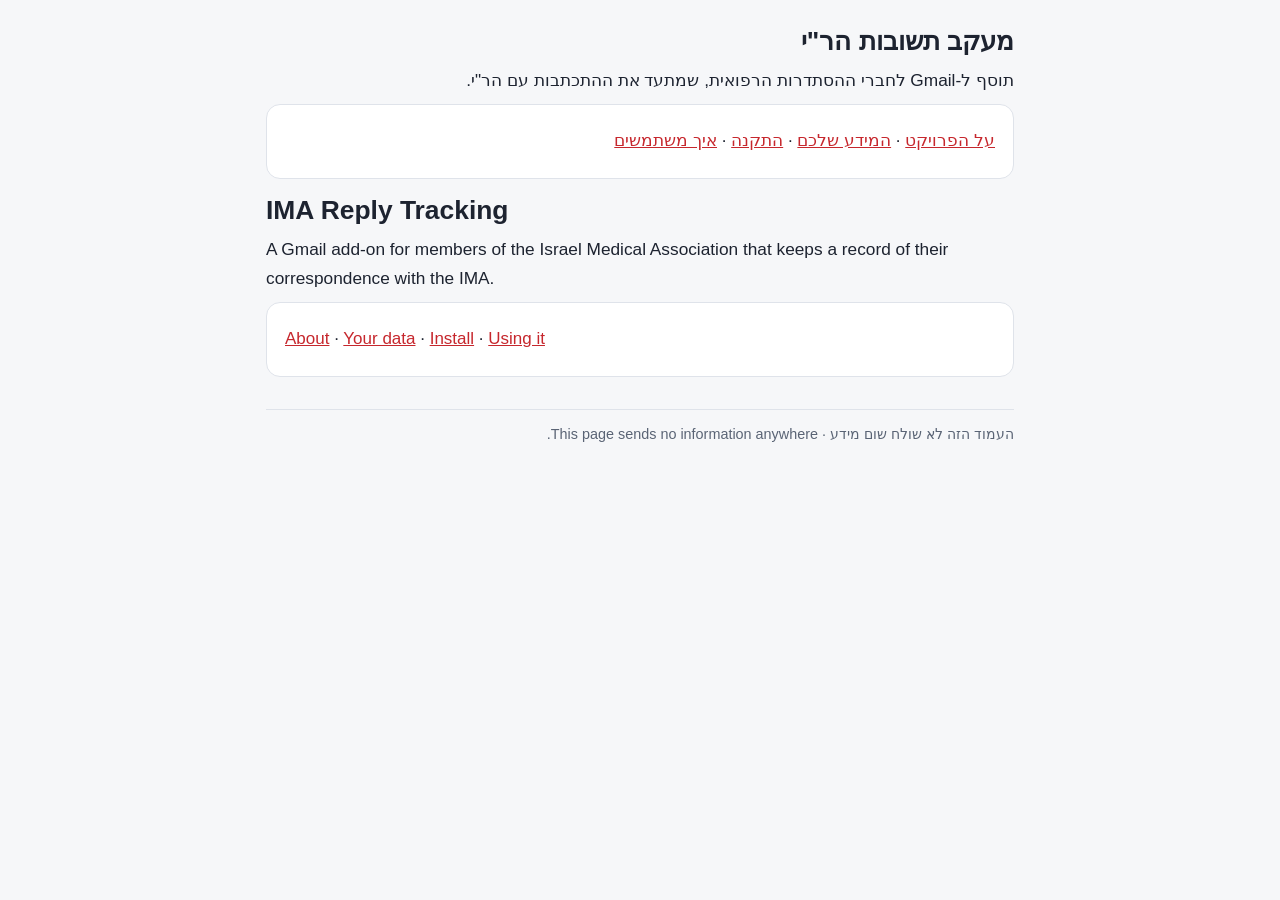
==== install/index.html @ 84684b95 "Release 2: add-on files, installer and member docs" ====
<!doctype html>
<html lang="he" dir="rtl">
<head>
<meta charset="utf-8">
<meta name="viewport" content="width=device-width, initial-scale=1">
<title>מעקב תשובות הר"י · IMA Reply Tracking</title>
<link rel="stylesheet" href="docs.css">
<!-- Landing page of the member docs (plan U3). The manual install steps that used to live here are now in
     he/install.html#manual and en/install.html#manual. -->
</head>
<body>
<main>
  <h1>מעקב תשובות הר"י</h1>
  <p class="lead">תוסף ל-Gmail לחברי ההסתדרות הרפואית, שמתעד את ההתכתבות עם הר"י.</p>
  <div class="card">
    <p><a href="he/about.html">על הפרויקט</a> · <a href="he/data.html">המידע שלכם</a> · <a href="he/install.html">התקנה</a> · <a href="he/guide.html">איך משתמשים</a></p>
  </div>

  <div lang="en" dir="ltr">
    <h1>IMA Reply Tracking</h1>
    <p class="lead">A Gmail add-on for members of the Israel Medical Association that keeps a record of their correspondence with the IMA.</p>
    <div class="card">
      <p><a href="en/about.html">About</a> · <a href="en/data.html">Your data</a> · <a href="en/install.html">Install</a> · <a href="en/guide.html">Using it</a></p>
    </div>
  </div>

  <footer>העמוד הזה לא שולח שום מידע · This page sends no information anywhere.</footer>
</main>
</body>
</html>
---- install/docs.css ----
/* Shared style for the member documentation pages (install/he/*.html, install/en/*.html).
   Same tokens as install/index.html; light and dark; RTL-safe (logical properties only). */
:root {
  --bg: #f6f7f9; --card: #ffffff; --text: #1d2330; --muted: #5a6475; --line: #dfe3ea;
  --accent: #c6272d; --accent-ink: #ffffff; --ok: #1b7f4b; --warn-bg: #fff6e0; --warn-line: #e5b84a;
  --info-bg: #eaf2fd; --info-line: #8fb4e8; --code-bg: #eef1f6; --todo-bg: #ffe3e3; --todo-ink: #7a0010;
}
@media (prefers-color-scheme: dark) {
  :root:not([data-theme="light"]) {
    --bg: #14171d; --card: #1d222b; --text: #e8ebf1; --muted: #a2abbb; --line: #333b49;
    --accent: #e0555a; --accent-ink: #14171d; --ok: #55c58b; --warn-bg: #2f2a18; --warn-line: #8a6d1f;
    --info-bg: #17263b; --info-line: #35598a; --code-bg: #272d38; --todo-bg: #4a1c22; --todo-ink: #ffd6da;
  }
}
:root[data-theme="dark"] {
  --bg: #14171d; --card: #1d222b; --text: #e8ebf1; --muted: #a2abbb; --line: #333b49;
  --accent: #e0555a; --accent-ink: #14171d; --ok: #55c58b; --warn-bg: #2f2a18; --warn-line: #8a6d1f;
  --info-bg: #17263b; --info-line: #35598a; --code-bg: #272d38; --todo-bg: #4a1c22; --todo-ink: #ffd6da;
}
* { box-sizing: border-box; }
html { -webkit-text-size-adjust: 100%; }
body {
  margin: 0; background: var(--bg); color: var(--text);
  font-family: "Segoe UI", Arial, "Noto Sans Hebrew", sans-serif; line-height: 1.7; font-size: 17px;
}
main { max-width: 780px; margin: 0 auto; padding: 16px 16px 64px; }
a { color: var(--accent); }
a:focus-visible, summary:focus-visible { outline: 3px solid var(--text); outline-offset: 2px; }

/* top bar: page links + language switch */
.top { display: flex; flex-wrap: wrap; gap: 8px 16px; align-items: center; justify-content: space-between;
       border-block-end: 1px solid var(--line); padding-block-end: 10px; margin-block-end: 16px; font-size: .95rem; }
.top nav { display: flex; flex-wrap: wrap; gap: 4px 14px; }
.top nav a { text-decoration: none; }
.top nav a[aria-current="page"] { color: var(--text); font-weight: 700; }
.top .lang { text-decoration: none; border: 1px solid var(--line); border-radius: 99px; padding: 2px 12px; }

h1 { font-size: 1.65rem; line-height: 1.3; margin: 8px 0 6px; }
h2 { font-size: 1.2rem; margin: 28px 0 8px; }
h3 { font-size: 1.05rem; margin: 18px 0 6px; }
p { margin: 8px 0; }
ul, ol { margin: 8px 0; padding-inline-start: 22px; }
li { margin: 4px 0; }
.lead { font-size: 1.08rem; }
.muted { color: var(--muted); }

.banner { background: var(--info-bg); border: 1px solid var(--info-line); border-radius: 12px; padding: 10px 14px; margin: 0 0 16px; }
.note { background: var(--warn-bg); border: 1px solid var(--warn-line); border-radius: 10px; padding: 10px 14px; margin: 12px 0; }
.card { background: var(--card); border: 1px solid var(--line); border-radius: 14px; padding: 14px 18px; margin: 0 0 14px; }
.todo { background: var(--todo-bg); color: var(--todo-ink); padding: 0 6px; border-radius: 6px; font-weight: 700; }

/* the three-column "where does it go" summary; stacks on narrow screens */
.flows { display: grid; grid-template-columns: repeat(3, 1fr); gap: 12px; margin: 12px 0 8px; }
.flow { background: var(--card); border: 1px solid var(--line); border-radius: 14px; padding: 12px 14px; }
.flow h3 { margin: 0 0 6px; font-size: 1rem; }
.flow ul { padding-inline-start: 18px; font-size: .95rem; }
.flow.log { border-block-start: 5px solid var(--accent); }
.flow.stay { border-block-start: 5px solid var(--ok); }
.flow.ai { border-block-start: 5px solid var(--info-line); }
@media (max-width: 720px) { .flows { grid-template-columns: 1fr; } }

details { background: var(--card); border: 1px solid var(--line); border-radius: 10px; padding: 8px 16px; margin: 8px 0; }
details[open] { padding-block-end: 12px; }
summary { cursor: pointer; font-weight: 600; }

table { border-collapse: collapse; width: 100%; font-size: .95rem; margin: 8px 0; }
th, td { text-align: start; vertical-align: top; padding: 6px 8px; border-block-end: 1px solid var(--line); }
th { color: var(--muted); font-weight: 600; }
.table-wrap { overflow-x: auto; }

.ltr { direction: ltr; unicode-bidi: isolate; }
code { background: var(--code-bg); padding: 0 5px; border-radius: 5px; font-size: .9em; }
video { display: block; width: 100%; height: auto; border-radius: 12px; border: 1px solid var(--line); background: #000; margin: 12px 0 4px; }
footer { color: var(--muted); font-size: .9rem; margin-top: 32px; border-block-start: 1px solid var(--line); padding-block-start: 12px; }
@media print { .top, .banner { display: none; } details { border: 0; } details > * { display: block; } }

/* the install page's two videos (Windows, Mac): side by side when there is room */
.vids { display: grid; grid-template-columns: repeat(auto-fit, minmax(260px, 1fr)); gap: 0 18px; }
.vids figure { margin: 0; min-width: 0; }
.vids figcaption { font-weight: 600; margin-top: 8px; }
.vids > p { grid-column: 1 / -1; }
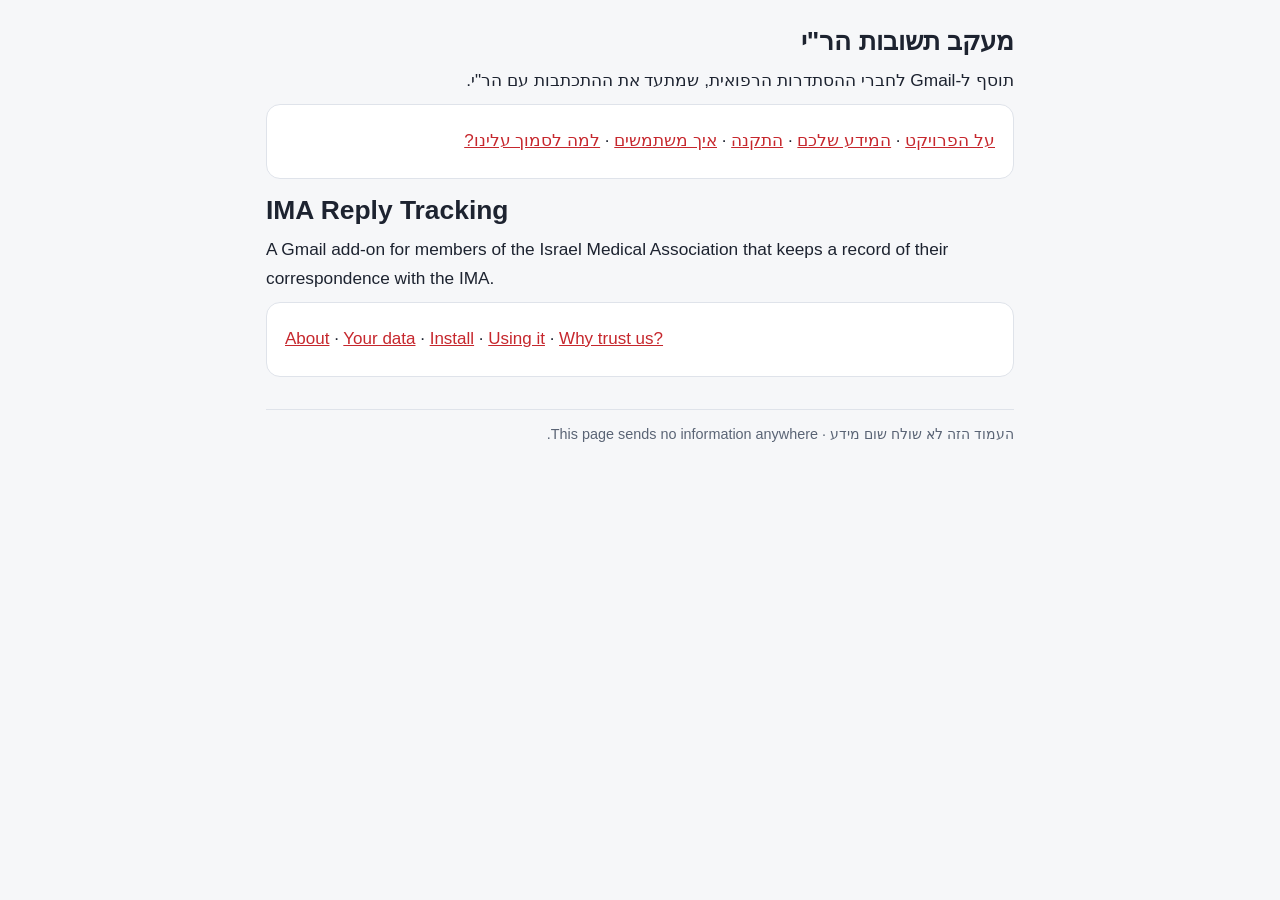
==== commit 65b2a246: "Docs: add install step screenshots, Why trust us? pages, and consistency fixes" ====
--- a/install/index.html
+++ b/install/index.html
@@ -13,14 +13,14 @@
   <h1>מעקב תשובות הר"י</h1>
   <p class="lead">תוסף ל-Gmail לחברי ההסתדרות הרפואית, שמתעד את ההתכתבות עם הר"י.</p>
   <div class="card">
-    <p><a href="he/about.html">על הפרויקט</a> · <a href="he/data.html">המידע שלכם</a> · <a href="he/install.html">התקנה</a> · <a href="he/guide.html">איך משתמשים</a></p>
+    <p><a href="he/about.html">על הפרויקט</a> · <a href="he/data.html">המידע שלכם</a> · <a href="he/install.html">התקנה</a> · <a href="he/guide.html">איך משתמשים</a> · <a href="he/trust.html">למה לסמוך עלינו?</a></p>
   </div>
 
   <div lang="en" dir="ltr">
     <h1>IMA Reply Tracking</h1>
     <p class="lead">A Gmail add-on for members of the Israel Medical Association that keeps a record of their correspondence with the IMA.</p>
     <div class="card">
-      <p><a href="en/about.html">About</a> · <a href="en/data.html">Your data</a> · <a href="en/install.html">Install</a> · <a href="en/guide.html">Using it</a></p>
+      <p><a href="en/about.html">About</a> · <a href="en/data.html">Your data</a> · <a href="en/install.html">Install</a> · <a href="en/guide.html">Using it</a> · <a href="en/trust.html">Why trust us?</a></p>
     </div>
   </div>
 
--- a/install/docs.css
+++ b/install/docs.css
@@ -79,3 +79,34 @@
 .vids figure { margin: 0; min-width: 0; }
 .vids figcaption { font-weight: 600; margin-top: 8px; }
 .vids > p { grid-column: 1 / -1; }
+.cmd { margin: 6px 0 12px; }
+.cmd pre { background: var(--code-bg); border: 1px solid var(--line); border-radius: 10px; padding: 10px 12px; margin: 0; white-space: pre-wrap; word-break: break-all; font-size: .85rem; text-align: left; }
+.cmd.prose pre { word-break: normal; overflow-wrap: break-word; }
+.cmd button { margin-top: 6px; font: inherit; font-size: .9rem; padding: 3px 12px; border-radius: 8px; border: 1px solid var(--line); background: var(--card); color: var(--text); cursor: pointer; }
+
+/* step reference screenshots (inline, click to enlarge) */
+.shots { display: grid; grid-template-columns: repeat(auto-fit, minmax(240px, 1fr)); gap: 10px 14px; margin: 10px 0 14px; }
+.shot { margin: 10px 0 14px; }
+.shots .shot { margin: 0; min-width: 0; }
+.shot img {
+  display: block; max-width: 100%; height: auto; border-radius: 10px; border: 1px solid var(--line);
+  background: var(--card); cursor: zoom-in; box-shadow: 0 2px 8px rgba(0,0,0,.06);
+  transition: box-shadow .15s ease, transform .15s ease;
+}
+.shot img:hover { box-shadow: 0 4px 16px rgba(0,0,0,.14); }
+.shot.panel img { max-width: 310px; }
+.shot figcaption { font-size: .88rem; color: var(--muted); margin-top: 5px; }
+
+dialog#lightbox {
+  border: 1px solid var(--line); border-radius: 12px; padding: 12px; max-width: min(94vw, 1180px);
+  max-height: 92vh; background: var(--card); color: var(--text); box-shadow: 0 18px 60px rgba(0,0,0,.45);
+}
+dialog#lightbox::backdrop { background: rgba(15, 18, 26, .72); }
+dialog#lightbox .lb-head { display: flex; align-items: center; justify-content: space-between; gap: 12px; margin-bottom: 8px; }
+dialog#lightbox .lb-cap { font-size: .95rem; color: var(--muted); }
+dialog#lightbox .lb-close {
+  font: inherit; font-size: .9rem; padding: 3px 12px; border-radius: 8px; border: 1px solid var(--line);
+  background: var(--bg); color: var(--text); cursor: pointer;
+}
+dialog#lightbox img { display: block; max-width: 100%; max-height: calc(92vh - 70px); width: auto; height: auto; margin: 0 auto; border-radius: 8px; }
+@media print { .shot { page-break-inside: avoid; } dialog#lightbox { display: none; } }
